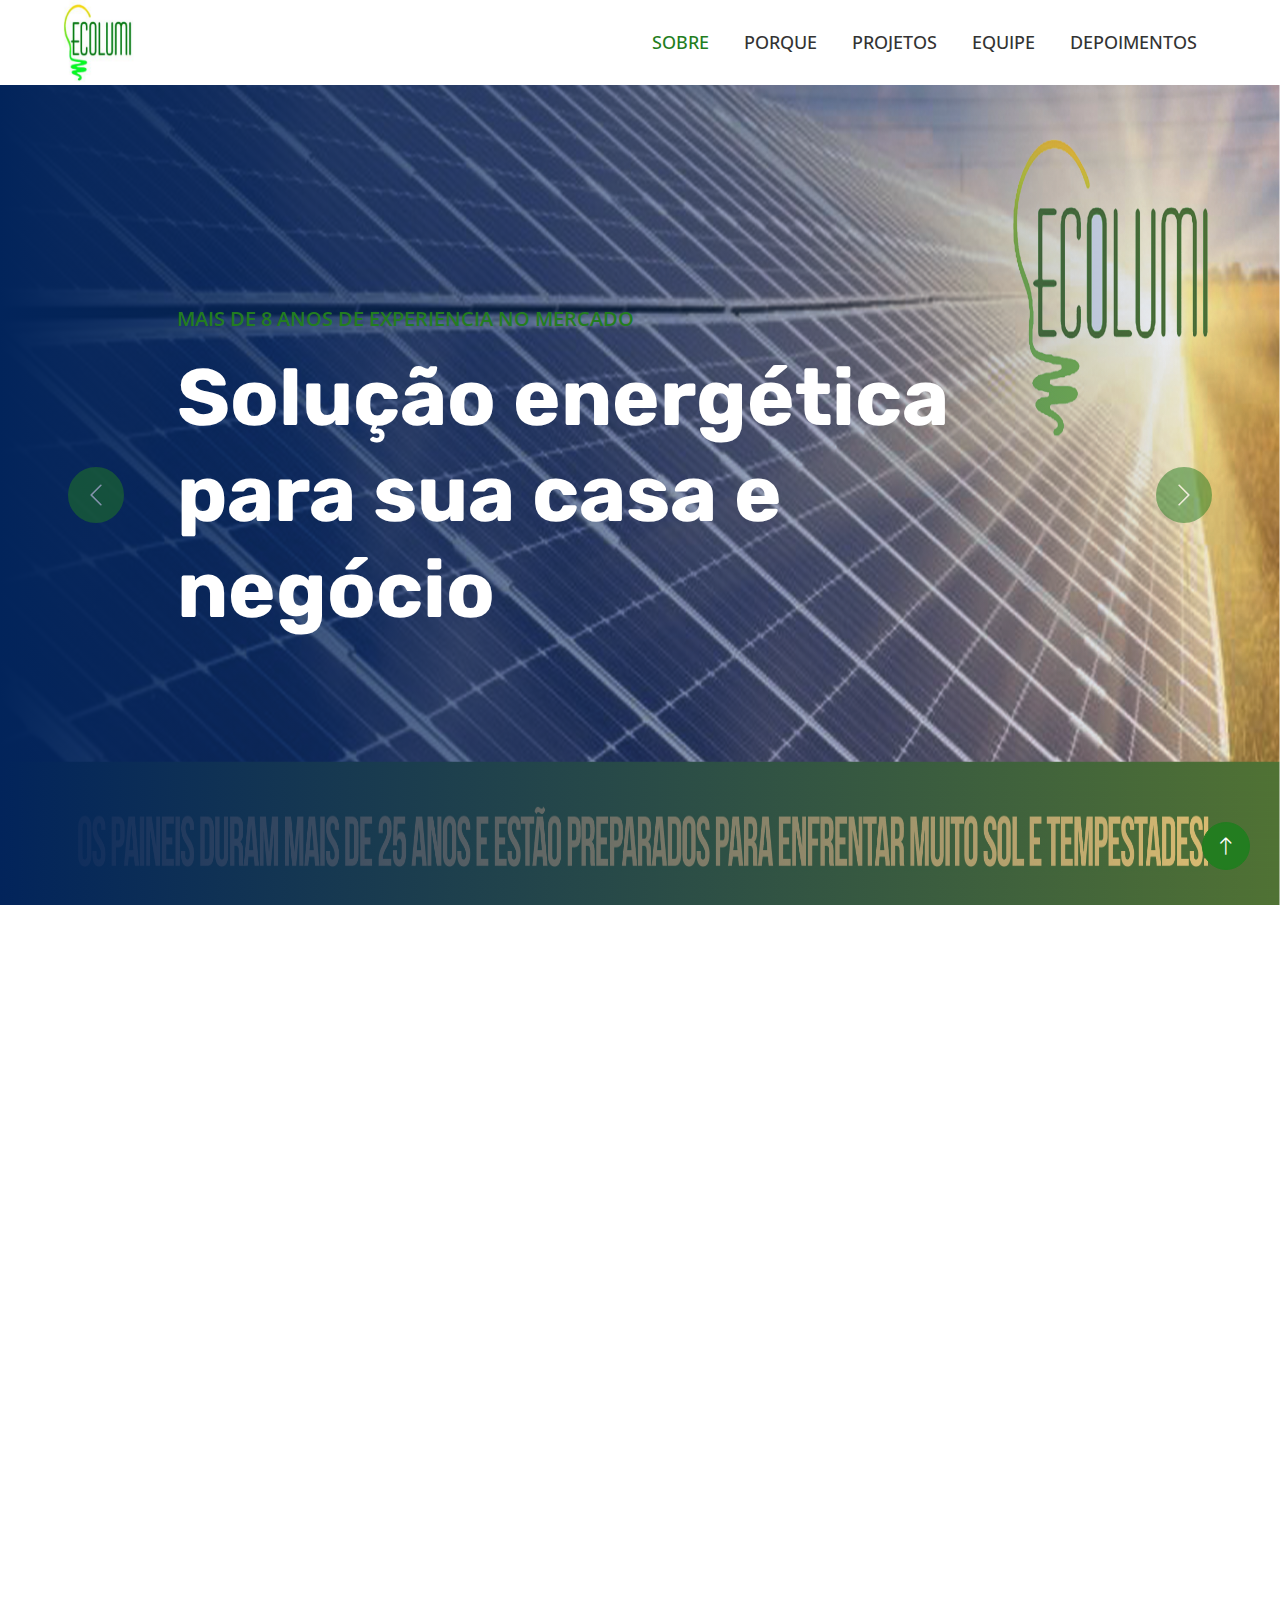
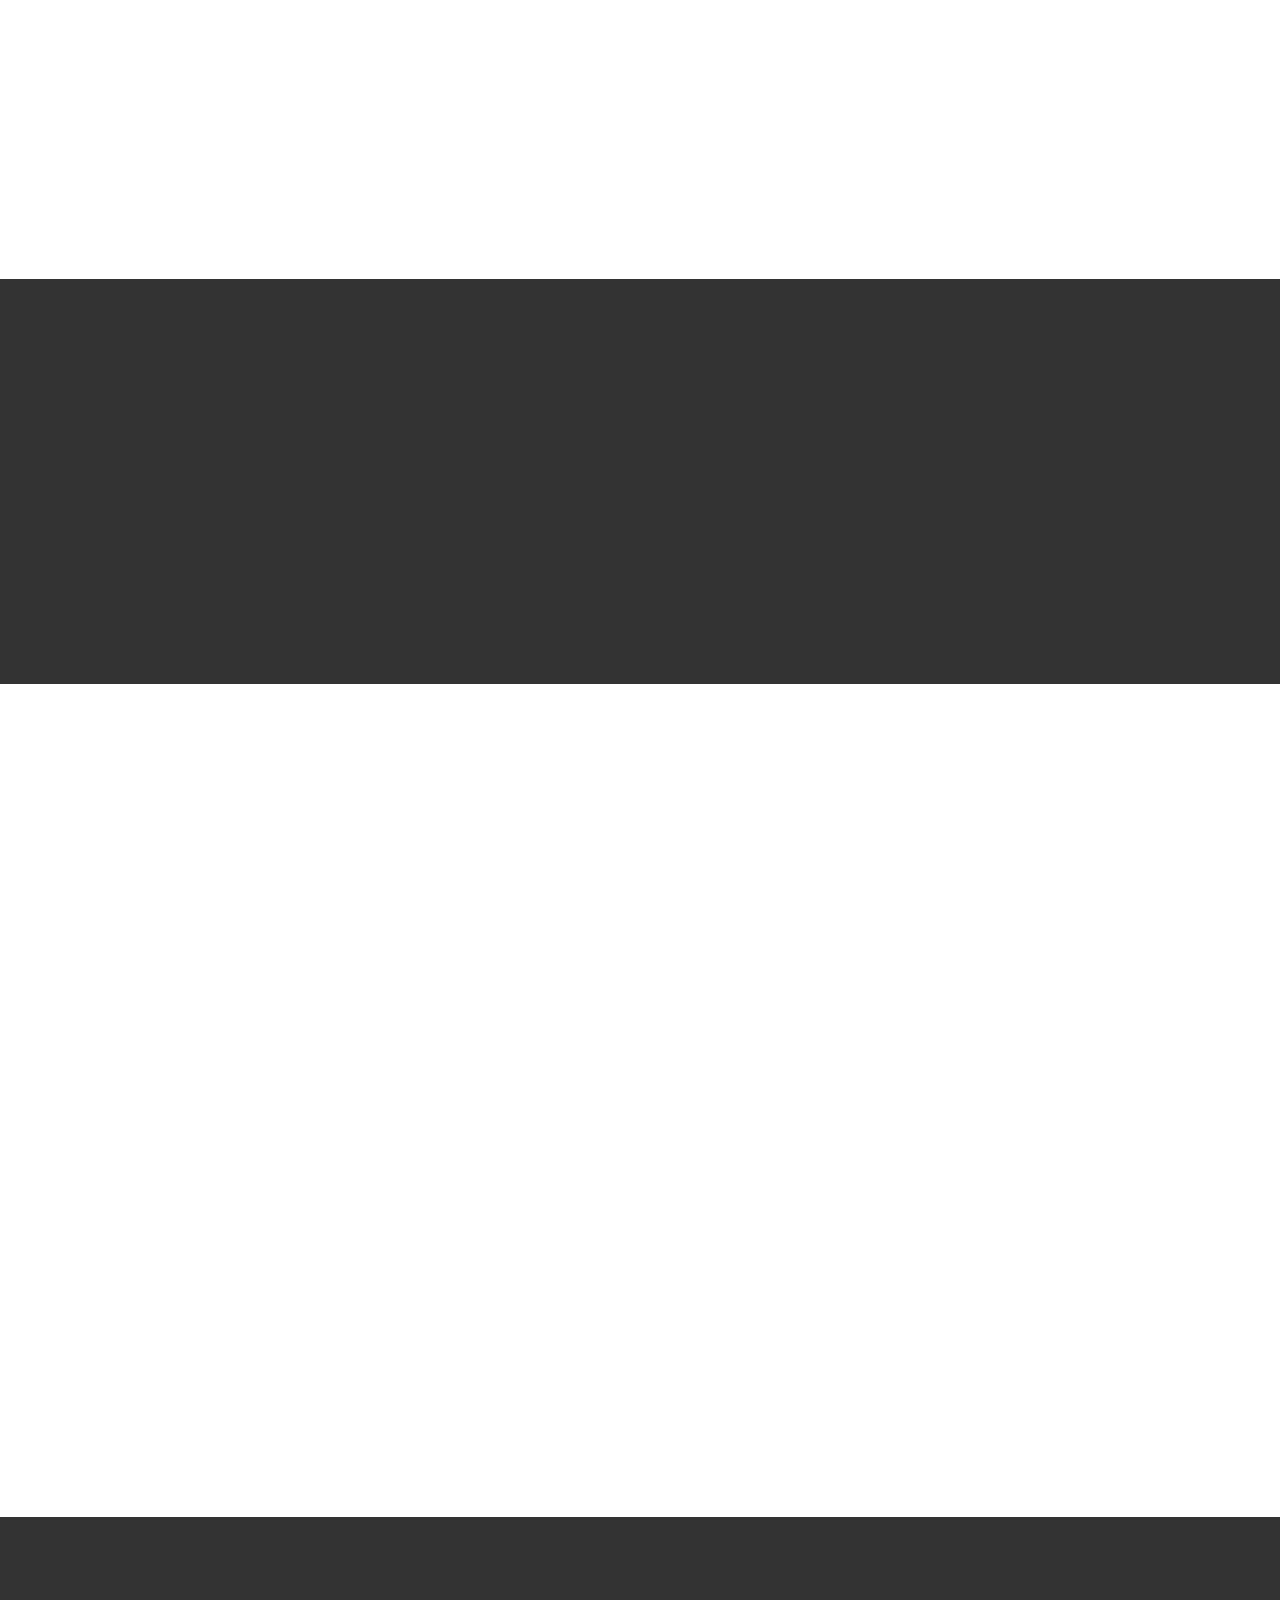
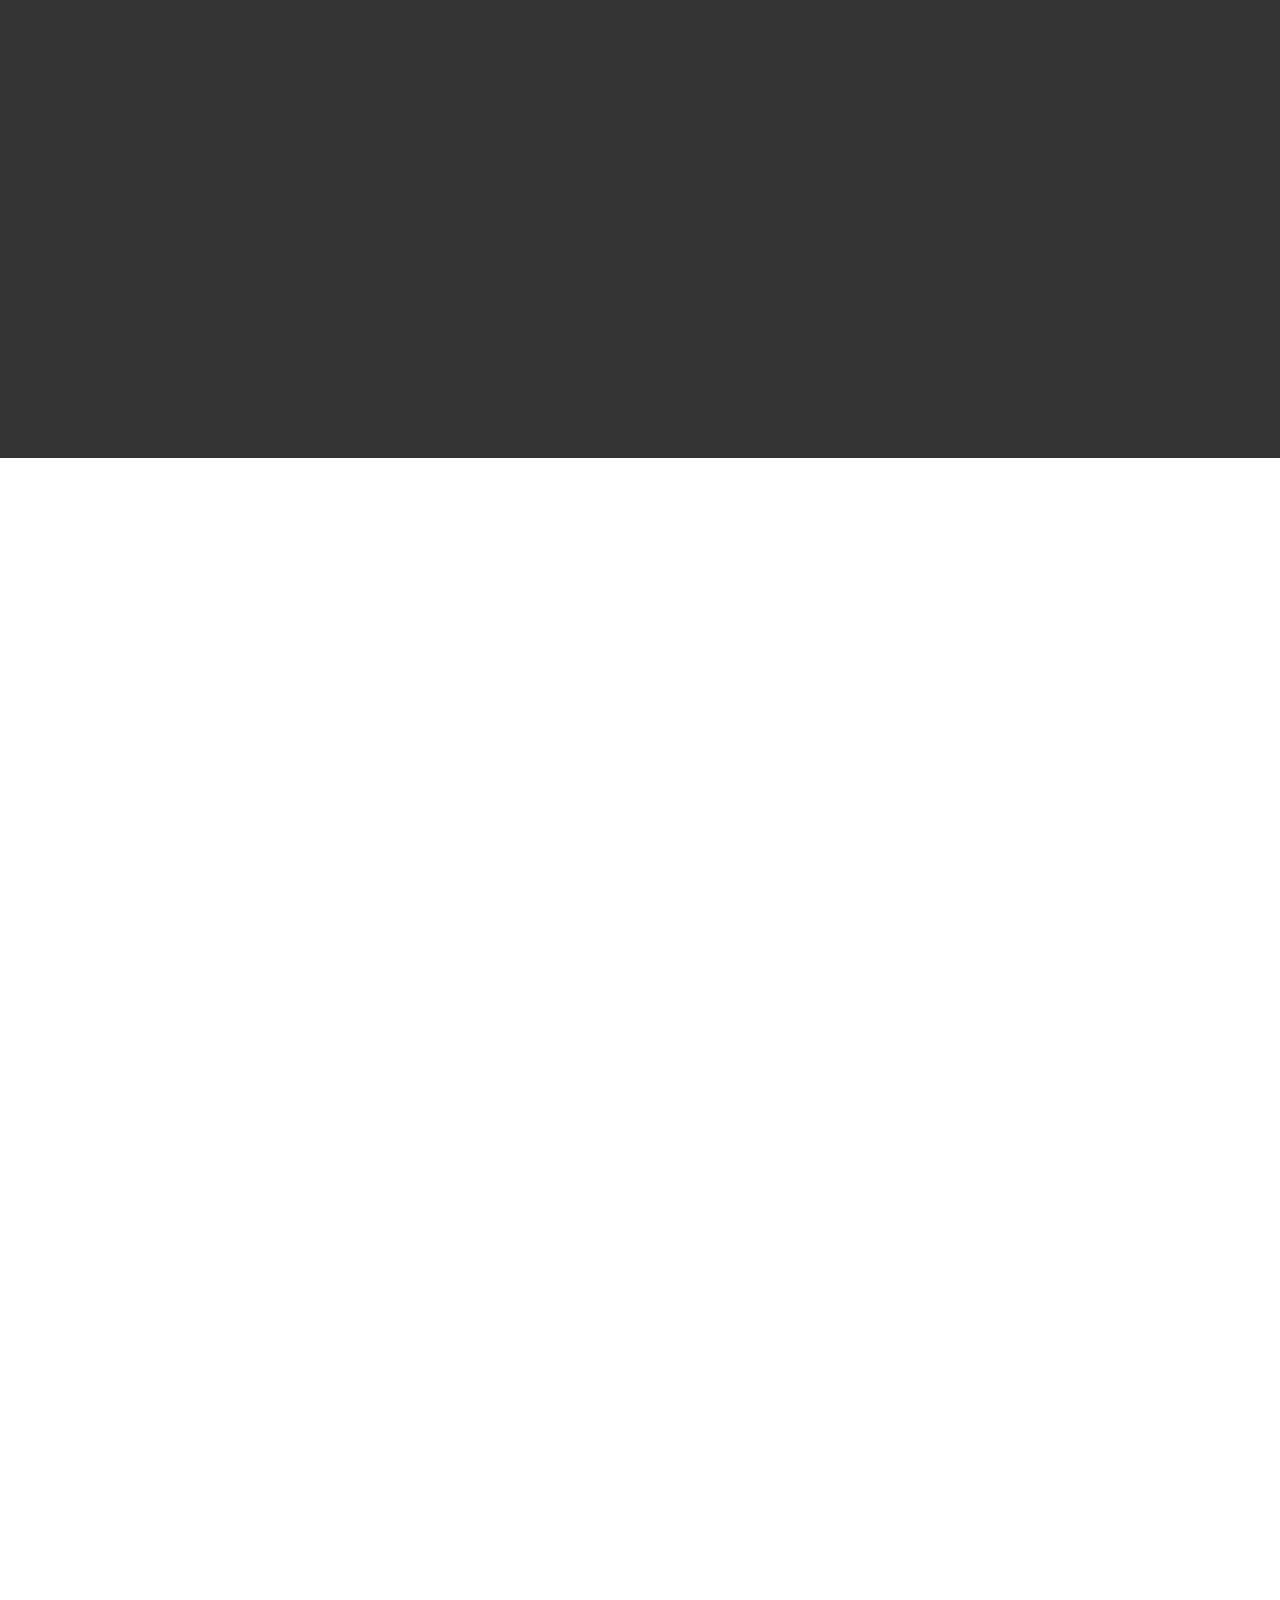
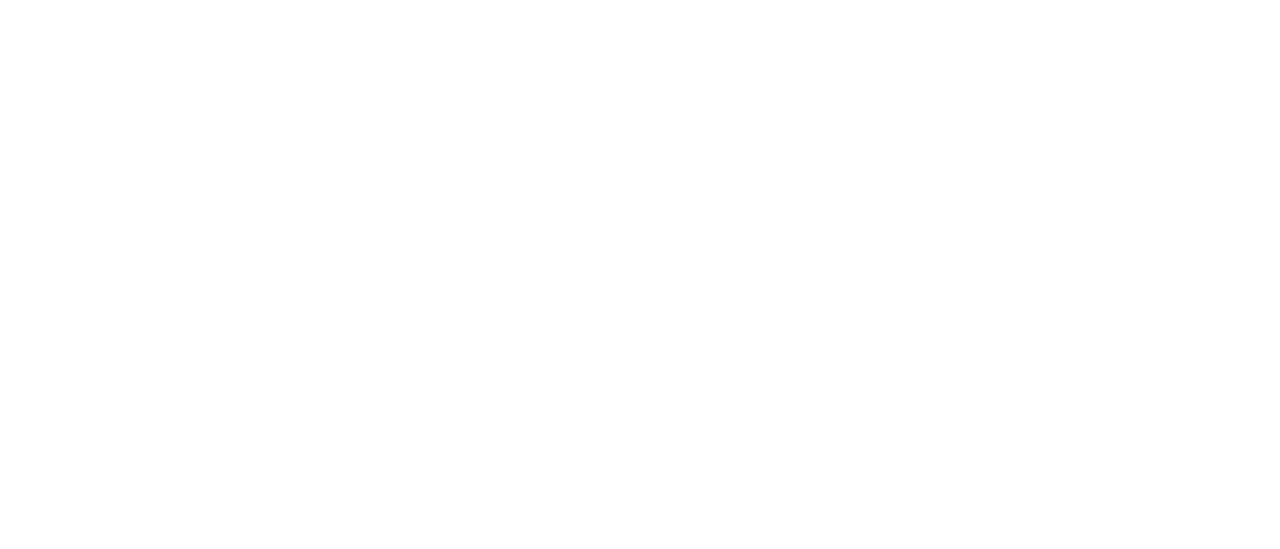
==== index.html @ 00bff901 "Add files via upload" ====
<!DOCTYPE html>
<html lang="en">

<head>
    <meta charset="utf-8">
    <title>Ecolumi</title>
    <meta content="width=device-width, initial-scale=1.0" name="viewport">
    <meta content="" name="keywords">
    <meta content="" name="description">


    <!-- Google Web Fonts -->
    <link rel="preconnect" href="https://fonts.googleapis.com">
    <link rel="preconnect" href="https://fonts.gstatic.com" crossorigin>
    <link href="https://fonts.googleapis.com/css2?family=Open+Sans:wght@400;500;600&family=Rubik:wght@500;600;700&display=swap" rel="stylesheet">

    <!-- Icon Font Stylesheet -->
    <link href="https://cdnjs.cloudflare.com/ajax/libs/font-awesome/5.10.0/css/all.min.css" rel="stylesheet">
    <link href="https://cdn.jsdelivr.net/npm/bootstrap-icons@1.4.1/font/bootstrap-icons.css" rel="stylesheet">

    <!-- Libraries Stylesheet -->
    <link href="lib/animate/animate.min.css" rel="stylesheet">
    <link href="lib/owlcarousel/assets/owl.carousel.min.css" rel="stylesheet">

    <!-- Customized Bootstrap Stylesheet -->
    <link href="css/bootstrap.min.css" rel="stylesheet">
    

    <!-- Template Stylesheet -->
    <link href="css/style.css" rel="stylesheet">
</head>

<body>
    <!-- Inicio spinner -->
    <div id="spinner" class="show bg-white position-fixed translate-middle w-100 vh-100 top-50 start-50 d-flex align-items-center justify-content-center">
        <div class="spinner-border text-primary" role="status" style="width: 3rem; height: 3rem;"></div>
    </div>
    <!-- Fim Spinner -->

    <!-- Inicio Navbar -->
    <nav class="navbar navbar-expand-lg bg-white navbar-light sticky-top py-0 pe-5">
        <a class="ps-5 me-0" href="#">
            <img src="./img/índice.jpg" class="nav-logo">
          </a>
        <div class="collapse navbar-collapse" id="navbarCollapse">
            <div class="navbar-nav ms-auto p-4 p-lg-0">
                <a href="#sobre" class="nav-item nav-link active">SOBRE</a>
                <a href="#porque" class="nav-item nav-link">PORQUE</a>
                <a href="#projetos" class="nav-item nav-link">PROJETOS</a>
                <a href="#equipe" class="nav-item nav-link">EQUIPE</a>
                <a href="#depoimentos" class="nav-item nav-link">DEPOIMENTOS</a>
            </div>
        </div>
    </nav>
    <!-- Fim Navbar -->


    <!-- Inicio Carousel -->
    <div class="container-fluid px-0 mb-5">
        <div id="header-carousel" class="carousel slide" data-bs-ride="carousel">
            <div class="carousel-inner">
                <div class="carousel-item active">
                    <img class="w-100 v-carousel" src="img/carousel-1.png" alt="Image">
                    <div class="carousel-caption">
                        <div class="container">
                            <div class="row justify-content-center">
                                <div class="col-lg-10 text-start">
                                    <p class="fs-5 fw-medium text-primary text-uppercase animated slideInRight">Mais de 8 anos de experiencia no mercado</p>
                                    <h1 class="display-1 text-white mb-5 animated slideInRight">Solução energética para sua casa e negócio</h1>
                                </div>
                            </div>
                        </div>
                    </div>
                </div>
                <div class="carousel-item">
                    <img class="w-100 v-carousel" src="img/carousel-2.jpg" alt="Image">
                    <div class="carousel-caption">
                        <div class="container">
                            <div class="row justify-content-center">
                                <div class="col-lg-10 text-start">
                                    <p class="fs-5 fw-medium text-primary text-uppercase animated slideInRight">Mais de 8 anos de experiencia no mercado</p>
                                    <h1 class="display-1 text-white mb-5 animated slideInRight">Recomendado por 9 a cada 10 dentistas</h1>
                                </div>
                            </div>
                        </div>
                    </div>
                </div>
            </div>
            <button class="carousel-control-prev" type="button" data-bs-target="#header-carousel"
                data-bs-slide="prev">
                <span class="carousel-control-prev-icon" aria-hidden="true"></span>
                <span class="visually-hidden">Anterior</span>
            </button>
            <button class="carousel-control-next" type="button" data-bs-target="#header-carousel"
                data-bs-slide="next">
                <span class="carousel-control-next-icon" aria-hidden="true"></span>
                <span class="visually-hidden">Próximo</span>
            </button>
        </div>
    </div>
    <!-- Fim Carousel -->


    <!-- Inicio Sobre -->
    <div class="container-xxl py-5" id="sobre">
        <div class="container">
            <div class="row g-5">
                <div class="col-lg-6">
                    <div class="row gx-3 h-100">
                        <div class="col-6 align-self-start wow fadeInUp" data-wow-delay="0.1s">
                            <img class="img-fluid" src="img/about-1.jpg">
                        </div>
                        <div class="col-6 align-self-end wow fadeInDown" data-wow-delay="0.1s">
                            <img class="img-fluid" src="img/about-2.jpg">
                        </div>
                    </div>
                </div>
                <div class="col-lg-6 wow fadeIn" data-wow-delay="0.5s">
                    <p class="fw-medium text-uppercase text-primary mb-2">Sobre Nós</p>
                    <h1 class="display-5 mb-4">Temos a Solução para Economizar Energia e Proteger Equipamentos.</h1>
                    <p class="mb-4">A Ecolumi é uma empresa especializada em Melhoria da Qualidade Energética, atuando no estado de São Paulo, com sede em São José do Rio Preto.</p>
                    <div class="d-flex align-items-center mb-4">
                        <div class="flex-shrink-0 bg-primary p-4">
                            <h1 class="display-2 text-center">8+</h1>
                            <h5 class="text-white">Anos de</h5>
                            <h5 class="text-white">Experiência</h5>
                        </div>
                        <div class="ms-4">
                            <p><i class="fa fa-check text-primary me-2"></i>Somos distribuidores do Filtro Capacitivo Lumilight (proporcionando ganhos diretos de 5% a 20% no Consumo de Energia Elétrica).</p>
                            <p><i class="fa fa-check text-primary me-2"></i>Realizamos análise de Qualidade da Energia Elétrica.</p>
                            <p><i class="fa fa-check text-primary me-2"></i>Mensuramos e instalamos Bancos Capacitores.</p>
                            <p><i class="fa fa-check text-primary me-2"></i>Energia Fotovoltaica (Energia renovável e sustentável para a sua família, comércio, empresa ou rural).</p>
                            
                        </div>
                    </div>
                    <div class="row pt-3">
                        <div class="col-sm-7">
                            <div class="d-flex align-items-center">
                                <div class="flex-shrink-0 btn-lg-square rounded-circle bg-primary">
                                    <i class="fa fa-envelope-open text-white"></i>
                                </div>
                                <div class="ms-3">
                                    <p class="mb-2">E-mail</p>
                                    <h5 class="mb-0">contato@ecolumisp.com.br</h5>
                                </div>
                            </div>
                        </div>
                        <div class="col-sm-5">
                            <div class="d-flex align-items-center">
                                <div class="flex-shrink-0 btn-lg-square rounded-circle bg-primary">
                                    <i class="fa fa-phone-alt text-white"></i>
                                </div>
                                <div class="ms-3">
                                    <p class="mb-2">Telefone</p>
                                    <h5 class="mb-0">17 99672-7644</h5>
                                </div>
                            </div>
                        </div>
                    </div>
                </div>
            </div>
        </div>
    </div>
    <!-- Fim Sobre -->


    <!-- Inicio Contador -->
    <div class="container-fluid facts my-5 p-5">
        <div class="row g-5">
            <div class="col-md-6 col-xl-3 wow fadeIn" data-wow-delay="0.1s">
                <div class="text-center border p-5">
                    <i class="fa fa-certificate fa-3x text-white mb-3"></i>
                    <h1 class="display-2 text-primary mb-0" data-toggle="counter-up">8</h1>
                    <span class="fs-5 fw-semi-bold text-white">Anos de experiência</span>
                </div>
            </div>
            <div class="col-md-6 col-xl-3 wow fadeIn" data-wow-delay="0.3s">
                <div class="text-center border p-5">
                    <i class="fa fa-users-cog fa-3x text-white mb-3"></i>
                    <h1 class="display-2 text-primary mb-0" data-toggle="counter-up">30</h1>
                    <span class="fs-5 fw-semi-bold text-white">Membros da equipe</span>
                </div>
            </div>
            <div class="col-md-6 col-xl-3 wow fadeIn" data-wow-delay="0.5s">
                <div class="text-center border p-5">
                    <i class="fa fa-users fa-3x text-white mb-3"></i>
                    <h1 class="display-2 text-primary mb-0" data-toggle="counter-up">458</h1>
                    <span class="fs-5 fw-semi-bold text-white">Clientes Satisfeitos</span>
                </div>
            </div>
            <div class="col-md-6 col-xl-3 wow fadeIn" data-wow-delay="0.7s">
                <div class="text-center border p-5">
                    <i class="fa fa-check-double fa-3x text-white mb-3"></i>
                    <h1 class="display-2 text-primary mb-0" data-toggle="counter-up">674</h1>
                    <span class="fs-5 fw-semi-bold text-white">Projetos Realizados</span>
                </div>
            </div>
        </div>
    </div>
    <!-- Fim contador -->


    <!-- Inicio porque -->
    <div class="container-xxl py-5"  id="porque">
        <div class="container">
            <div class="row g-5 align-items-center">
                <div class="col-lg-6 wow fadeInUp" data-wow-delay="0.1s">
                    <div class="position-relative me-lg-4">
                        <img class="img-fluid w-100" src="img/feature.jpg" alt="">
                        <span class="position-absolute top-50 start-100 translate-middle bg-white rounded-circle d-none d-lg-block" style="width: 120px; height: 120px;"></span>
                        <button type="button" class="btn-play" data-bs-toggle="modal"
                            data-src="" data-bs-target="#videoModal">
                            <span></span>
                        </button>
                    </div>
                </div>
                <div class="col-lg-6 wow fadeInUp" data-wow-delay="0.5s">
                    <p class="fw-medium text-uppercase text-primary mb-2">Porque escolher ECOLUMI!</p>
                    <h1 class="display-5 mb-4">Benefícios da energia fotovoltaica</h1>
                    <p class="mb-4">A energia solar é uma fonte de energia limpa, renovável e inesgotável. Faz bem para você, para a rede elétrica e para o planeta.</p>
                    <div class="row gy-4">
                        <div class="col-12">
                            <div class="d-flex">
                                <div class="flex-shrink-0 btn-lg-square">
                                    <i class="bi bi-lightbulb"></i>
                                </div>
                                <div class="ms-4">
                                    <h4>Energia renovável e sustentável</h4>
                                    <span>A radiação solar é um fenômeno natural, não poluente, e inesgotável. A fabricação dos equipamentos e materiais necessários para a montagem do sistema fotovoltaico, incluindo os painéis solares, é feita por processos industriais controlados, que não poluem o meio ambiente</span>
                                </div>
                            </div>
                        </div>
                        <div class="col-12">
                            <div class="d-flex">
                                <div class="flex-shrink-0 btn-lg-square ">
                                    <i class="bi bi-cloud-moon"></i>
                                </div>
                                <div class="ms-4">
                                    <h4>Energia renovável e sustentável</h4>
                                    <span>Clita erat ipsum et lorem et sit, sed stet lorem sit clita duo justo magna dolore erat amet</span>
                                </div>
                            </div>
                        </div>
                        <div class="col-12">
                            <div class="d-flex">
                                <div class="flex-shrink-0 btn-lg-square">
                                    <i class="bi bi-tools"></i>
                                </div>
                                <div class="ms-4">
                                    <h4>Baixa manutenção</h4>
                                    <span>O sistema fotovoltaico exige uma manutenção simples, sendo recomendando apenas uma econômica manutenção semestral. </span>
                                </div>
                            </div>
                        </div>
                    </div>
                </div>
            </div>
        </div>
    </div>
    <!-- Fim porque -->


    <!-- Inicio Video Modal -->
    <div class="modal modal-video fade" id="videoModal" tabindex="-1" aria-labelledby="exampleModalLabel" aria-hidden="true">
        <div class="modal-dialog">
            <div class="modal-content rounded-0">
                <div class="modal-header">
                    <h3 class="modal-title" id="exampleModalLabel">Youtube Video</h3>
                    <button type="button" class="btn-close" data-bs-dismiss="modal" aria-label="Close"></button>
                </div>
                <div class="modal-body">
                    <!-- 16:9 aspect ratio -->
                    <div class="ratio ratio-16x9">
                        <iframe class="embed-responsive-item" src="" id="video" allowfullscreen allowscriptaccess="always"
                            allow="autoplay"></iframe>
                    </div>
                </div>
            </div>
        </div>
    </div>
    <!-- Fim Video Modal -->

    <!-- Inicio Projetos -->
    <div class="container-fluid bg-dark pt-5 my-5 px-0" id="projetos">
        <div class="text-center mx-auto mt-5 wow fadeIn" data-wow-delay="0.1s" style="max-width: 600px;">
            <p class="fw-medium text-uppercase text-primary mb-2">Nossos projetos</p>
            <h1 class="display-5 text-white mb-5">Projetos recentes</h1>
        </div>
        <div class="owl-carousel project-carousel wow fadeIn" data-wow-delay="0.1s">
            <a class="project-item" href="">
                <img class="img-fluid" src="img/project-1.jpg" alt="">
                <div class="project-title">
                    <h5 class="text-primary mb-0">Instalação 1</h5>
                </div>
            </a>
            <a class="project-item" href="">
                <img class="img-fluid" src="img/project-1.jpg" alt="">
                <div class="project-title">
                    <h5 class="text-primary mb-0">Instalação 2</h5>
                </div>
            </a>
            <a class="project-item" href="">
                <img class="img-fluid" src="img/project-1.jpg" alt="">
                <div class="project-title">
                    <h5 class="text-primary mb-0">Instalação 3</h5>
                </div>
            </a>
            <a class="project-item" href="">
                <img class="img-fluid" src="img/project-1.jpg" alt="">
                <div class="project-title">
                    <h5 class="text-primary mb-0">Instalação 4</h5>
                </div>
            </a>
            <a class="project-item" href="">
                <img class="img-fluid" src="img/project-1.jpg" alt="">
                <div class="project-title">
                    <h5 class="text-primary mb-0">Instalação 5</h5>
                </div>
            </a>
            <a class="project-item" href="">
                <img class="img-fluid" src="img/project-1.jpg" alt="">
                <div class="project-title">
                    <h5 class="text-primary mb-0">Instalação 6</h5>
                </div>
            </a>
        </div>
    </div>
    <!-- Fim Projetos -->


    <!-- Inicio Equipe -->
    <div class="container-xxl py-5" id="equipe">
        <div class="container">
            <div class="text-center mx-auto wow fadeInUp" data-wow-delay="0.1s" style="max-width: 600px;">
                <p class="fw-medium text-uppercase text-primary mb-2">Nossa Equipe</p>
                <h1 class="display-5 mb-5">Membros fundadores</h1>
            </div>
            <div class="row g-4">
                <div class="col-lg-4 col-md-6 wow fadeInUp" data-wow-delay="0.1s">
                    <div class="team-item">
                        <img class="img-fluid" src="img/team-1.jpg" alt="">
                        <div class="d-flex">
                            <div class="flex-shrink-0 btn-square bg-primary" style="width: 90px; height: 90px;">
                                <i class="fa fa-2x fa-share text-white"></i>
                            </div>
                            <div class="position-relative overflow-hidden bg-light d-flex flex-column justify-content-center w-100 ps-4" style="height: 90px;">
                                <h5>Pessoa 1</h5>
                                <span class="text-primary">CEO</span>
                                <div class="team-social">
                                    <a class="btn btn-square btn-dark rounded-circle mx-1" href=""><i class="fab fa-facebook-f"></i></a>
                                    <a class="btn btn-square btn-dark rounded-circle mx-1" href=""><i class="fab fa-twitter"></i></a>
                                    <a class="btn btn-square btn-dark rounded-circle mx-1" href=""><i class="fab fa-instagram"></i></a>
                                </div>                                                              
                            </div>
                        </div>
                    </div>
                </div>
                <div class="col-lg-4 col-md-6 wow fadeInUp" data-wow-delay="0.3s">
                    <div class="team-item">
                        <img class="img-fluid" src="img/team-2.jpg" alt="">
                        <div class="d-flex">
                            <div class="flex-shrink-0 btn-square bg-primary" style="width: 90px; height: 90px;">
                                <i class="fa fa-2x fa-share text-white"></i>
                            </div>
                            <div class="position-relative overflow-hidden bg-light d-flex flex-column justify-content-center w-100 ps-4" style="height: 90px;">
                                <h5>Pessoa 2</h5>
                                <span class="text-primary">Gerente de projetos</span>
                                <div class="team-social">
                                    <a class="btn btn-square btn-dark rounded-circle mx-1" href=""><i class="fab fa-facebook-f"></i></a>
                                    <a class="btn btn-square btn-dark rounded-circle mx-1" href=""><i class="fab fa-twitter"></i></a>
                                    <a class="btn btn-square btn-dark rounded-circle mx-1" href=""><i class="fab fa-instagram"></i></a>
                                </div>
                            </div>
                        </div>
                    </div>
                </div>
                <div class="col-lg-4 col-md-6 wow fadeInUp" data-wow-delay="0.5s">
                    <div class="team-item">
                        <img class="img-fluid" src="img/team-3.jpg" alt="">
                        <div class="d-flex">
                            <div class="flex-shrink-0 btn-square bg-primary" style="width: 90px; height: 90px;">
                                <i class="fa fa-2x fa-share text-white"></i>
                            </div>
                            <div class="position-relative overflow-hidden bg-light d-flex flex-column justify-content-center w-100 ps-4" style="height: 90px;">
                                <h5>Pessoa 3</h5>
                                <span class="text-primary">Um cara ai</span>
                                <div class="team-social">
                                    <a class="btn btn-square btn-dark rounded-circle mx-1" href=""><i class="fab fa-facebook-f"></i></a>
                                    <a class="btn btn-square btn-dark rounded-circle mx-1" href=""><i class="fab fa-twitter"></i></a>
                                    <a class="btn btn-square btn-dark rounded-circle mx-1" href=""><i class="fab fa-instagram"></i></a>
                                </div>
                            </div>
                        </div>
                    </div>
                </div>
            </div>
        </div>
    </div>
    <!-- Fim Equipe -->

    <!-- Inicio Depoimentos -->
    <div class="container-xxl py-5" id="depoimentos">
        <div class="container">
            <div class="text-center mx-auto wow fadeInUp" data-wow-delay="0.1s" style="max-width: 600px;">
                <p class="fw-medium text-uppercase text-primary mb-2">Depoimentos</p>
                <h1 class="display-5 mb-5">O que nossos clientes dizem!</h1>
            </div>
            <div class="owl-carousel testimonial-carousel wow fadeInUp" data-wow-delay="0.1s">
                <div class="testimonial-item text-center">
                    <div class="testimonial-img position-relative">
                        <img class="img-fluid rounded-circle mx-auto mb-5" src="img/testimonial-1.jpg">
                        <div class="btn-square bg-primary rounded-circle">
                            <i class="fa fa-quote-left text-white"></i>
                        </div>
                    </div>
                    <div class="testimonial-text text-center rounded p-4">
                        <p>Muito top véi</p>
                        <h5 class="mb-1">Cliente 1</h5>
                        <span class="fst-italic">Dentista</span>
                    </div>
                </div>
                <div class="testimonial-item text-center">
                    <div class="testimonial-img position-relative">
                        <img class="img-fluid rounded-circle mx-auto mb-5" src="img/testimonial-2.jpg">
                        <div class="btn-square bg-primary rounded-circle">
                            <i class="fa fa-quote-left text-white"></i>
                        </div>
                    </div>
                    <div class="testimonial-text text-center rounded p-4">
                        <p>Energia mesmo em.</p>
                        <h5 class="mb-1">Cliente 2</h5>
                        <span class="fst-italic">Pedreiro</span>
                    </div>
                </div>
                <div class="testimonial-item text-center">
                    <div class="testimonial-img position-relative">
                        <img class="img-fluid rounded-circle mx-auto mb-5" src="img/testimonial-3.jpg">
                        <div class="btn-square bg-primary rounded-circle">
                            <i class="fa fa-quote-left text-white"></i>
                        </div>
                    </div>
                    <div class="testimonial-text text-center rounded p-4">
                        <p>Energizante!.</p>
                        <h5 class="mb-1">Cliente 3</h5>
                        <span class="fst-italic">Médico</span>
                    </div>
                </div>
            </div>
        </div>
    </div>
    <!-- Fim depoimentos -->


    <!-- Inicio Rodape -->
    <div class="container-fluid bg-dark footer mt-1 py-1 wow fadeIn" data-wow-delay="0.1s">
        <div class="container py-5">
            <div class="row g-5">
                <div class=" col-md-8">
                    <h5 class="text-white mb-4">Nossa sede</h5>
                    <p class="mb-2"><i class="fa fa-map-marker-alt me-3"></i>R. Independência, 3497, SJRP</p>
                    <p class="mb-2"><i class="fa fa-phone-alt me-3"></i>17 99672-7644</p>
                    <p class="mb-2"><i class="fa fa-envelope me-3"></i>contato@ecolumisp.com.br</p>
                    <div class="d-flex pt-3">
                        <a class="btn btn-square btn-primary rounded-circle me-2" href=""><i class="fab fa-twitter"></i></a>
                        <a class="btn btn-square btn-primary rounded-circle me-2" href=""><i class="fab fa-facebook-f"></i></a>
                        <a class="btn btn-square btn-primary rounded-circle me-2" href=""><i class="fab fa-youtube"></i></a>
                        <a class="btn btn-square btn-primary rounded-circle me-2" href=""><i class="fab fa-linkedin-in"></i></a>
                    </div>
                </div>
                <div class=" col-md-4">
                    <h5 class="text-white mb-4">Horário de Funcionamento</h5>
                    <p class="mb-1">Segunda - Sexta</p>
                    <h6 class="text-light">08:00 - 18:00</h6>
                    <p class="mb-1">Sábado</p>
                    <h6 class="text-light">Fechado</h6>
                    <p class="mb-1">Domingo</p>
                    <h6 class="text-light">Fechado</h6>
                </div>
            </div>
        </div>
    </div>
    <!-- Fim Rodape -->


    <!-- Back to Top -->
    <a href="#" class="btn btn-lg btn-primary btn-lg-square rounded-circle back-to-top"><i class="bi bi-arrow-up"></i></a>


    <!-- JavaScript Libraries -->
    <script src="https://code.jquery.com/jquery-3.4.1.min.js"></script>
    <script src="https://cdn.jsdelivr.net/npm/bootstrap@5.0.0/dist/js/bootstrap.bundle.min.js"></script>
    <script src="lib/wow/wow.min.js"></script>
    <script src="lib/easing/easing.min.js"></script>
    <script src="lib/waypoints/waypoints.min.js"></script>
    <script src="lib/owlcarousel/owl.carousel.min.js"></script>
    <script src="lib/counterup/counterup.min.js"></script>

    <!-- Template Javascript -->
    <script src="js/main.js"></script>
</body>
</html>
---- css/style.css ----
:root {
    --primary: #237d20;
    --secondary: #5F656F;
    --light: #F5F5F5;
    --dark: #333333;
}

.back-to-top {
    position: fixed;
    display: none;
    right: 30px;
    bottom: 30px;
    z-index: 99;
}

.bi-lightbulb,
.bi-cloud-moon{
    font-size:50px
}
.bi-tools{
    font-size:45px
}

h1,
h2,
.h1,
.h2,
.fw-bold {
    font-weight: 700 !important;
}

h3,
h4,
.h3,
.h4,
.fw-medium {
    font-weight: 600 !important;
}

h5,
h6,
.h5,
.h6,
.fw-semi-bold {
    font-weight: 500 !important;
}


#spinner {
    opacity: 0;
    visibility: hidden;
    transition: opacity .5s ease-out, visibility 0s linear .5s;
    z-index: 99999;
}

#spinner.show {
    transition: opacity .5s ease-out, visibility 0s linear 0s;
    visibility: visible;
    opacity: 1;
}


.btn {
    transition: .5s;
    font-weight: 500;
}

.btn-primary,
.btn-outline-primary:hover {
    color: #FFFFFF;
}

.btn-square {
    width: 38px;
    height: 38px;
}

.btn-sm-square {
    width: 32px;
    height: 32px;
}

.btn-lg-square {
    width: 48px;
    height: 48px;
}

.btn-square,
.btn-sm-square,
.btn-lg-square {
    padding: 0;
    display: flex;
    align-items: center;
    justify-content: center;
    font-weight: normal;
}


.topbar-right {
    position: relative;
    background: var(--primary);
}

.topbar-right::before {
    position: absolute;
    content: "";
    width: 30px;
    height: 100%;
    top: 0;
    left: -15px;
    transform: skewX(-30deg);
    background-color: var(--primary);
}


.navbar.sticky-top {
    top: -100px;
    transition: .5s;
}

.navbar .navbar-brand {
    position: relative;
    padding-right: 50px;
    height: 75px;
    display: flex;
    align-items: center;
    background: var(--primary);
}

.navbar .navbar-brand::after {
    position: absolute;
    content: "";
    width: 50px;
    height: 100%;
    top: 0;
    right: -25px;
    transform: skewX(-30deg);
    background-color: var(--primary);
}

.nav-logo{
    width: 100px;
    height: 85px;

}
.navbar .navbar-nav .nav-link {
    margin-right: 35px;
    padding: 20px 0;
    color: var(--dark);
    font-size: 18px;
    font-weight: 500;
    outline: none;
}

.navbar .navbar-nav .nav-link:hover,
.navbar .navbar-nav .nav-link.active {
    color: var(--primary);
}

.navbar .dropdown-toggle::after {
    border: none;
    content: "\f107";
    font-family: "Font Awesome 5 Free";
    font-weight: 900;
    vertical-align: middle;
    margin-left: 8px;
}

@media (max-width: 991.98px) {
    .navbar .navbar-nav .nav-link  {
        margin-right: 0;
        padding: 10px 0;
    }

    .navbar .navbar-nav {
        border-top: 1px solid #EEEEEE;
    }
}

@media (min-width: 992px) {
    .navbar .nav-item .dropdown-menu {
        display: block;
        border: none;
        margin-top: 0;
        top: 150%;
        opacity: 0;
        visibility: hidden;
        transition: .5s;
    }

    .navbar .nav-item:hover .dropdown-menu {
        top: 100%;
        visibility: visible;
        transition: .5s;
        opacity: 1;
    }
}


.carousel-caption {
    top: 0;
    left: 0;
    right: 0;
    bottom: 0;
    display: flex;
    align-items: center;
    background: linear-gradient(to right, rgba(2, 36, 91, 1) 0%, rgba(2, 36, 91, 0) 100%);
    z-index: 1;
}

.carousel-control-prev,
.carousel-control-next {
    width: 15%;
}

.carousel-control-prev-icon,
.carousel-control-next-icon {
    width: 3.5rem;
    height: 3.5rem;
    background-color: var(--primary);
    border: 15px solid var(--primary);
    border-radius: 3.5rem;
}

@media (max-width: 768px) {
    #header-carousel .carousel-item {
        position: relative;
        min-height: 450px;
    }
    
    #header-carousel .carousel-item img {
        position: absolute;
        width: 100%;
        height: 100%;
        object-fit: cover;
    }
}
.v-carousel{
    width: auto;
    height: 820px;
}
.page-header {
    background: linear-gradient(to right, rgba(2, 36, 91, 1) 0%, rgba(2, 36, 91, 0) 100%), url(../img/carousel-2.jpg) center center no-repeat;
    background-size: cover;
}

.page-header .breadcrumb-item+.breadcrumb-item::before {
    color: var(--light);
}

.page-header .breadcrumb-item,
.page-header .breadcrumb-item a {
    font-size: 18px;
    color: var(--light);
}


.facts {
    position: relative;
    margin: 6rem 0;
    background: var(--dark);
}

.facts .border {
    border-color: rgba(255, 255, 255, .1) !important;
}


.btn-play {
    position: absolute;
    top: 50%;
    right: -30px;
    transform: translateY(-50%);
    display: block;
    box-sizing: content-box;
    width: 16px;
    height: 26px;
    border-radius: 100%;
    border: none;
    outline: none !important;
    padding: 18px 20px 20px 28px;
    background: var(--primary);
}

@media (max-width: 992px) {
    .btn-play {
        left: 50%;
        right: auto;
        transform: translate(-50%, -50%);
    }
}

.btn-play:before {
    content: "";
    position: absolute;
    z-index: 0;
    left: 50%;
    top: 50%;
    transform: translateX(-50%) translateY(-50%);
    display: block;
    width: 60px;
    height: 60px;
    background: var(--primary);
    border-radius: 100%;
    animation: pulse-border 1500ms ease-out infinite;
}

.btn-play:after {
    content: "";
    position: absolute;
    z-index: 1;
    left: 50%;
    top: 50%;
    transform: translateX(-50%) translateY(-50%);
    display: block;
    width: 60px;
    height: 60px;
    background: var(--primary);
    border-radius: 100%;
    transition: all 200ms;
}

.btn-play span {
    display: block;
    position: relative;
    z-index: 3;
    width: 0;
    height: 0;
    left: -1px;
    border-left: 16px solid #FFFFFF;
    border-top: 11px solid transparent;
    border-bottom: 11px solid transparent;
}

@keyframes pulse-border {
    0% {
        transform: translateX(-50%) translateY(-50%) translateZ(0) scale(1);
        opacity: 1;
    }

    100% {
        transform: translateX(-50%) translateY(-50%) translateZ(0) scale(2);
        opacity: 0;
    }
}

.modal-video .modal-dialog {
    position: relative;
    max-width: 800px;
    margin: 60px auto 0 auto;
}

.modal-video .modal-body {
    position: relative;
    padding: 0px;
}

.modal-video .close {
    position: absolute;
    width: 30px;
    height: 30px;
    right: 0px;
    top: -30px;
    z-index: 999;
    font-size: 30px;
    font-weight: normal;
    color: #FFFFFF;
    background: #000000;
    opacity: 1;
}


.service-item {
    position: relative;
    margin: 65px 0 25px 0;
    box-shadow: 0 0 45px rgba(0, 0, 0, .07);
}

.service-item .service-img {
    position: absolute;
    padding: 12px;
    width: 130px;
    height: 130px;
    top: -65px;
    left: 50%;
    transform: translateX(-50%);
    background: #FFFFFF;
    box-shadow: 0 0 45px rgba(0, 0, 0, .09);
    z-index: 2;
}

.service-item .service-detail {
    position: absolute;
    width: 100%;
    height: 100%;
    top: 0;
    left: 0;
    overflow: hidden;
    z-index: 1;
}

.service-item .service-title {
    position: absolute;
    padding: 65px 30px 25px 30px;
    width: 100%;
    height: 100%;
    top: 0;
    left: 0;
    display: flex;
    flex-direction: column;
    align-items: center;
    justify-content: center;
    text-align: center;
    background: #FFFFFF;
    transition: .5s;
}

.service-item:hover .service-title {
    top: -100%;
}

.service-item .service-text {
    position: absolute;
    overflow: hidden;
    padding: 65px 30px 25px 30px;
    width: 100%;
    height: 100%;
    top: 100%;
    left: 0;
    display: flex;
    align-items: center;
    text-align: center;
    background: rgba(2, 36, 91, .7);
    transition: .5s;
}

.service-item:hover .service-text {
    top: 0;
}

.service-item .service-text::before {
    position: absolute;
    content: "";
    width: 100%;
    height: 100px;
    top: -100%;
    left: 0;
    transform: skewY(-12deg);
    background: #FFFFFF;
    transition: .5s;
}

.service-item:hover .service-text::before {
    top: -55px;
}

.service-item .btn {
    position: absolute;
    width: 130px;
    height: 50px;
    left: 50%;
    bottom: -25px;
    transform: translateX(-50%);
    display: flex;
    align-items: center;
    justify-content: center;
    color: var(--secondary);
    background: #FFFFFF;
    border: none;
    box-shadow: 0 0 45px rgba(0, 0, 0, .09);
    z-index: 2;
}

.service-item .btn:hover {
    color: #FFFFFF;
    background: var(--primary);
}


.project-carousel {
    position: relative;
    background: var(--dark);
}

.project-item {
    position: relative;
    display: block;
}

.project-item img {
    transition: .5s;
}

.project-item:hover img,
.project-carousel .owl-item.center img {
    margin-top: -60px;
}

.project-item .project-title {
    position: absolute;
    padding: 0 15px;
    width: 100%;
    height: 80px;
    bottom: -110px;
    left: 0;
    display: flex;
    align-items: center;
    justify-content: center;
    text-align: center;
    background: var(--dark);
    transition: .5s;
}

.project-item:hover .project-title,
.project-carousel .owl-item.center .project-title  {
    bottom: -60px;
}

.project-item .project-title::before {
    position: absolute;
    content: "";
    width: 100%;
    height: 35px;
    top: -15px;
    left: 0;
    transform: skewY(-5deg);
    background: var(--dark);
    transition: .5s;
}

.project-carousel .owl-nav {
    position: absolute;
    width: 100%;
    height: 45px;
    top: 50%;
    left: 0;
    transform: translateY(-50%);
    display: flex;
    justify-content: space-between;
    transition: .5s;
    opacity: 0;
    z-index: 1;
}

.project-carousel:hover .owl-nav {
    opacity: 1;
}

.project-carousel .owl-nav .owl-prev,
.project-carousel .owl-nav .owl-next {
    margin: 0 30px;
    width: 45px;
    height: 45px;
    display: flex;
    align-items: center;
    justify-content: center;
    color: #FFFFFF;
    background: var(--primary);
    border-radius: 45px;
    font-size: 22px;
    transition: .5s;
}


.team-item .team-social {
    position: absolute;
    width: 100%;
    height: 100%;
    top: 0;
    left: -100%;
    display: flex;
    align-items: center;
    background: var(--primary);
    transition: .5s;
}

.team-item:hover .team-social {
    left: 0;
}

.testimonial-carousel::before {
    position: absolute;
    content: "";
    top: 0;
    left: 0;
    height: 100%;
    width: 0;
    background: linear-gradient(to right, rgba(255, 255, 255, 1) 0%, rgba(255, 255, 255, 0) 100%);
    z-index: 1;
}

.testimonial-carousel::after {
    position: absolute;
    content: "";
    top: 0;
    right: 0;
    height: 100%;
    width: 0;
    background: linear-gradient(to left, rgba(255, 255, 255, 1) 0%, rgba(255, 255, 255, 0) 100%);
    z-index: 1;
}

@media (min-width: 768px) {
    .testimonial-carousel::before,
    .testimonial-carousel::after {
        width: 200px;
    }
}

@media (min-width: 992px) {
    .testimonial-carousel::before,
    .testimonial-carousel::after {
        width: 300px;
    }
}

.testimonial-carousel .owl-nav {
    position: absolute;
    width: 350px;
    top: 20px;
    left: 50%;
    transform: translateX(-50%);
    display: flex;
    justify-content: space-between;
    opacity: 0;
    transition: .5s;
    z-index: 1;
}

.testimonial-carousel:hover .owl-nav {
    width: 300px;
    opacity: 1;
}

.testimonial-carousel .owl-nav .owl-prev,
.testimonial-carousel .owl-nav .owl-next {
    position: relative;
    color: var(--primary);
    font-size: 45px;
    transition: .5s;
}

.testimonial-carousel .owl-nav .owl-prev:hover,
.testimonial-carousel .owl-nav .owl-next:hover {
    color: var(--dark);
}

.testimonial-carousel .testimonial-img img {
    width: 100px;
    height: 100px;
}

.testimonial-carousel .testimonial-img .btn-square {
    position: absolute;
    bottom: -19px;
    left: 50%;
    transform: translateX(-50%);
}

.testimonial-carousel .owl-item .testimonial-text {
    margin-bottom: 30px;
    box-shadow: 0 0 45px rgba(0, 0, 0, .08);
    transform: scale(.8);
    transition: .5s;
}

.testimonial-carousel .owl-item.center .testimonial-text {
    transform: scale(1);
}

.footer {
    color: #B0B9AE;
}

.footer .btn.btn-link {
    display: block;
    margin-bottom: 5px;
    padding: 0;
    text-align: left;
    color: #B0B9AE;
    font-weight: normal;
    text-transform: capitalize;
    transition: .3s;
}

.footer .btn.btn-link::before {
    position: relative;
    content: "\f105";
    font-family: "Font Awesome 5 Free";
    font-weight: 900;
    margin-right: 10px;
}

.footer .btn.btn-link:hover {
    color: var(--light);
    letter-spacing: 1px;
    box-shadow: none;
}
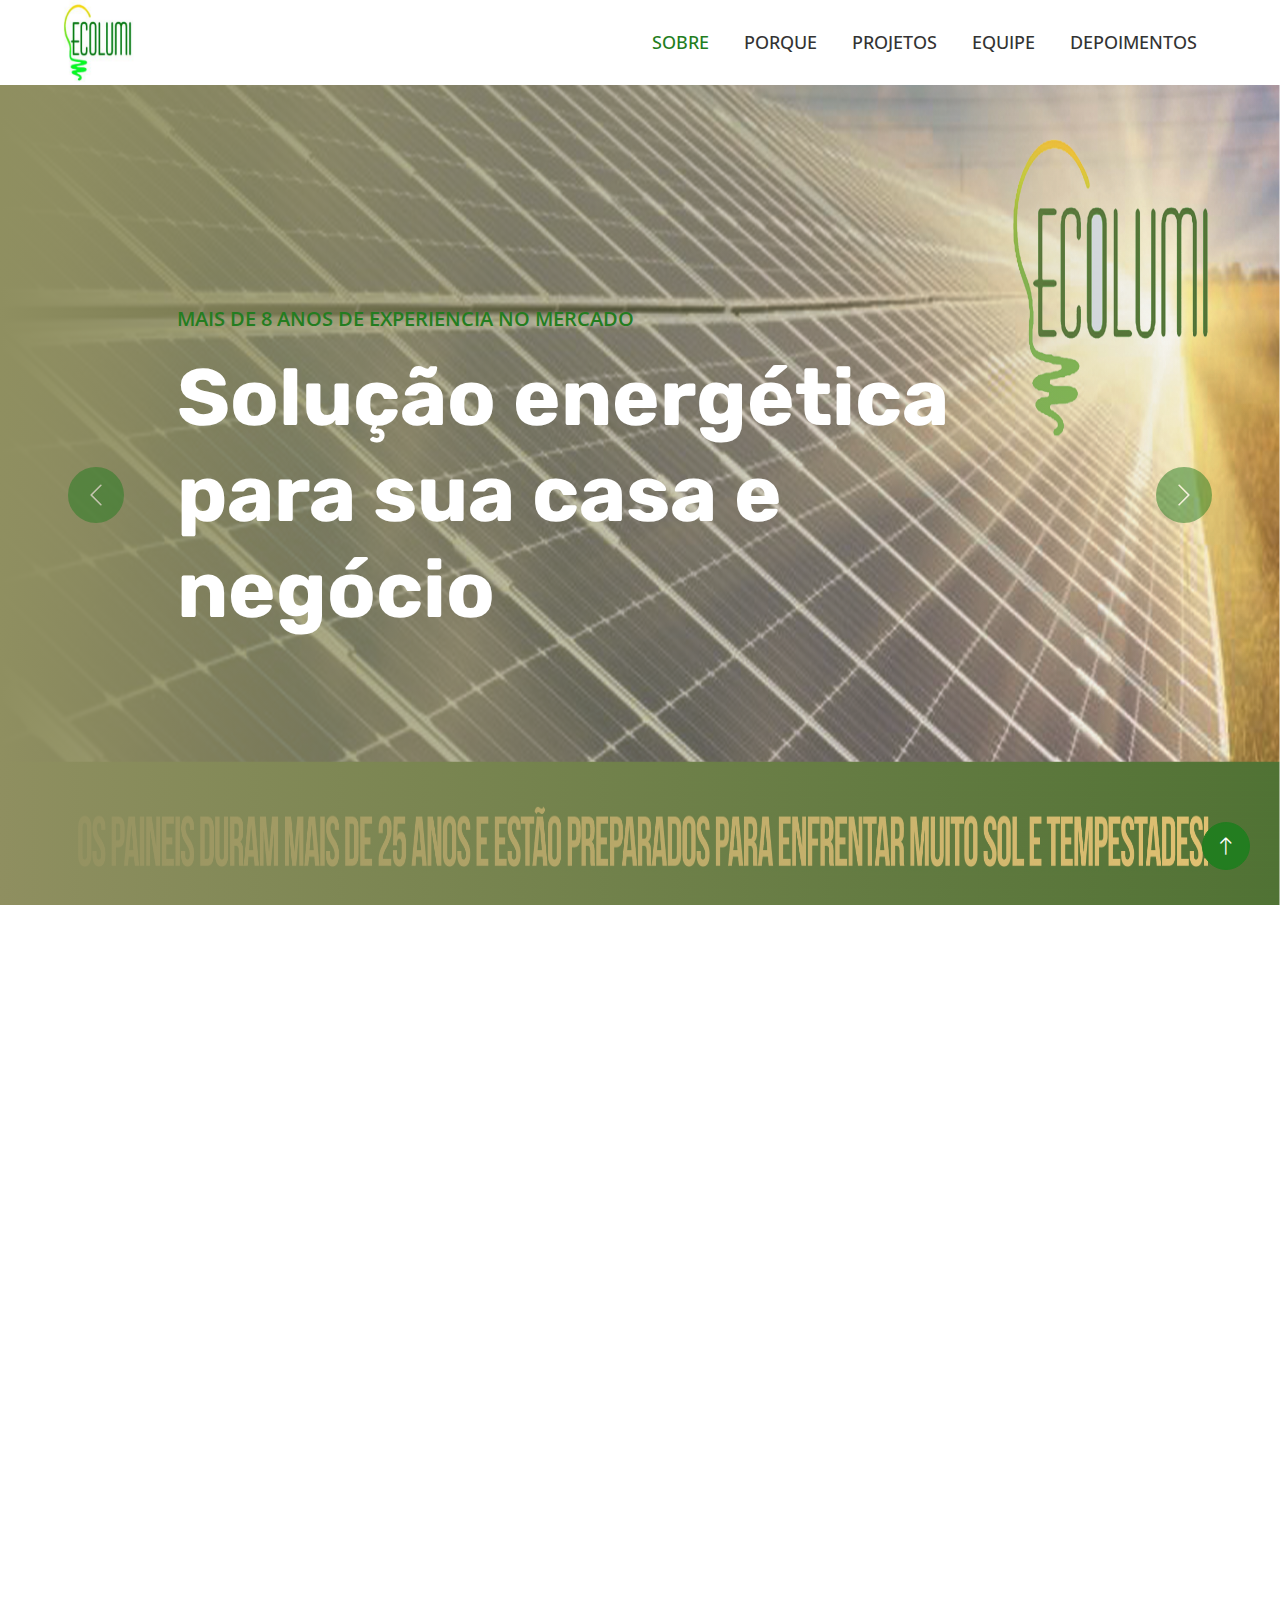
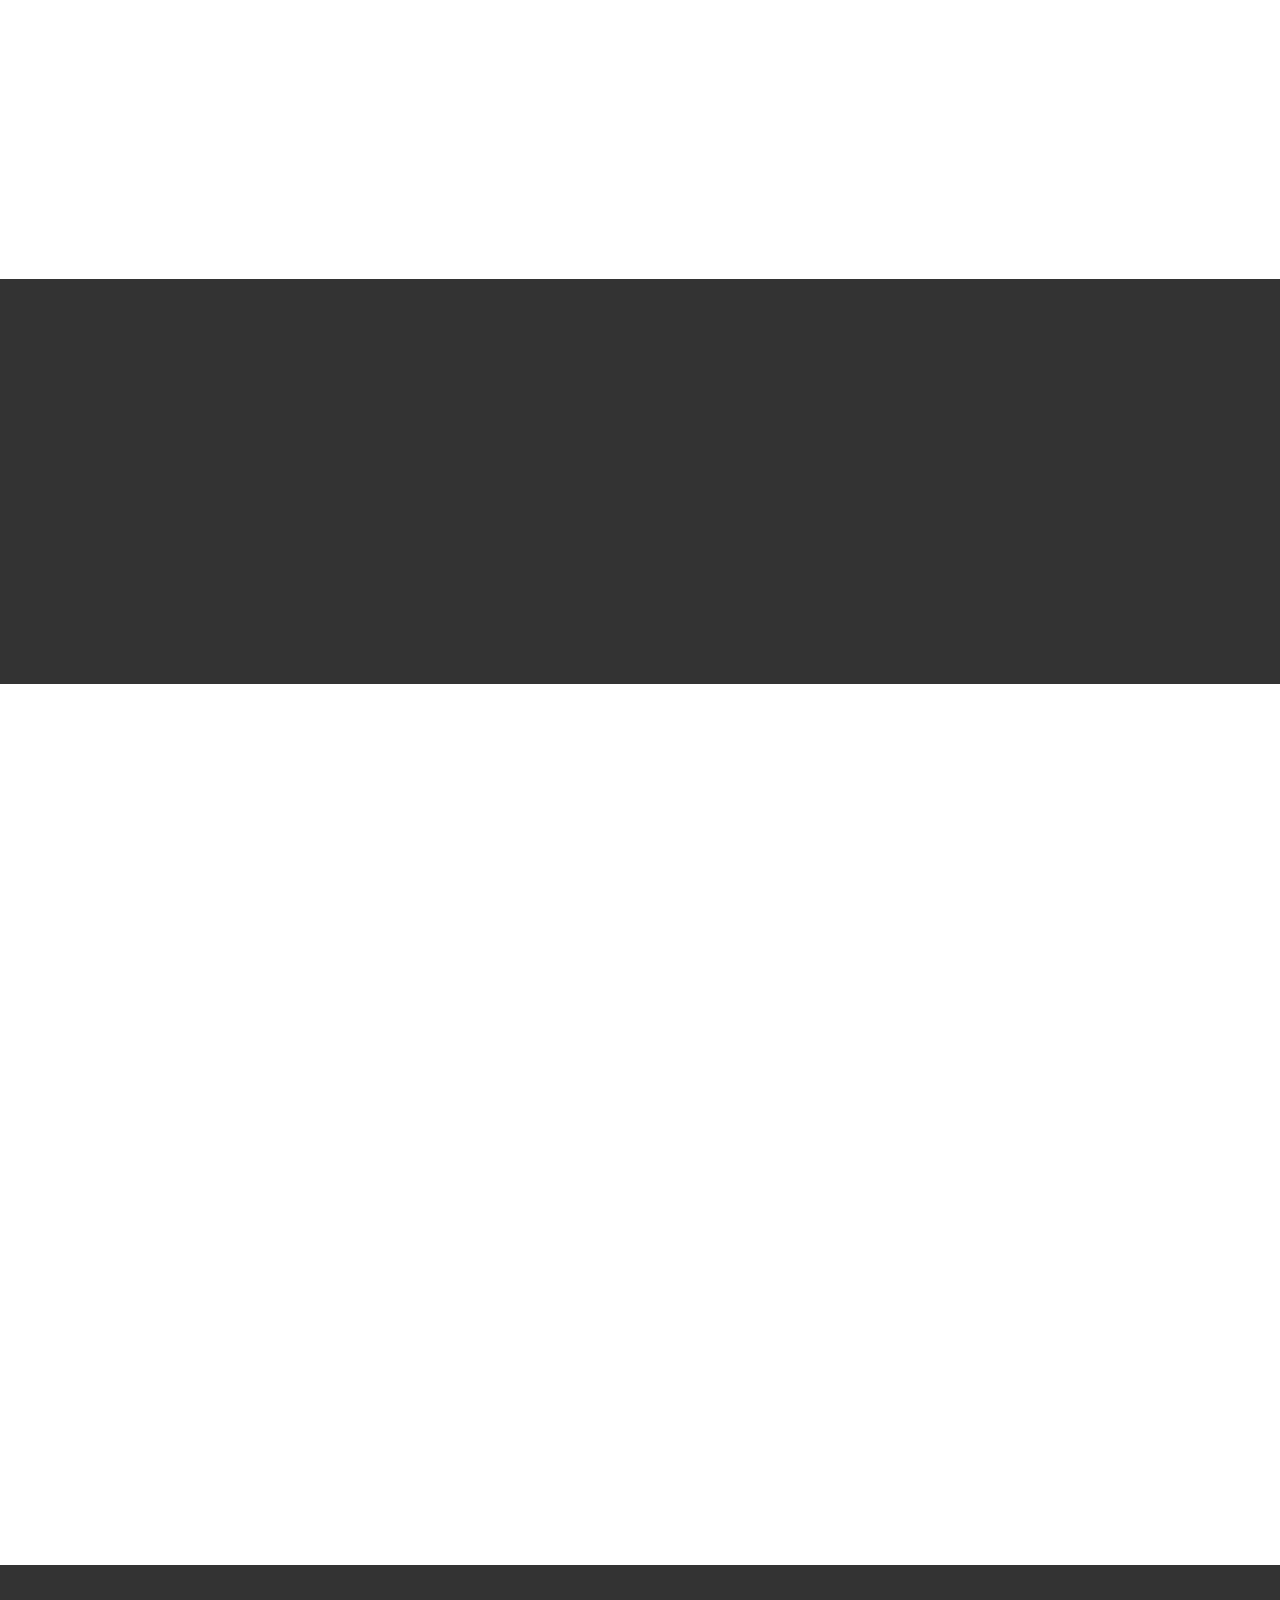
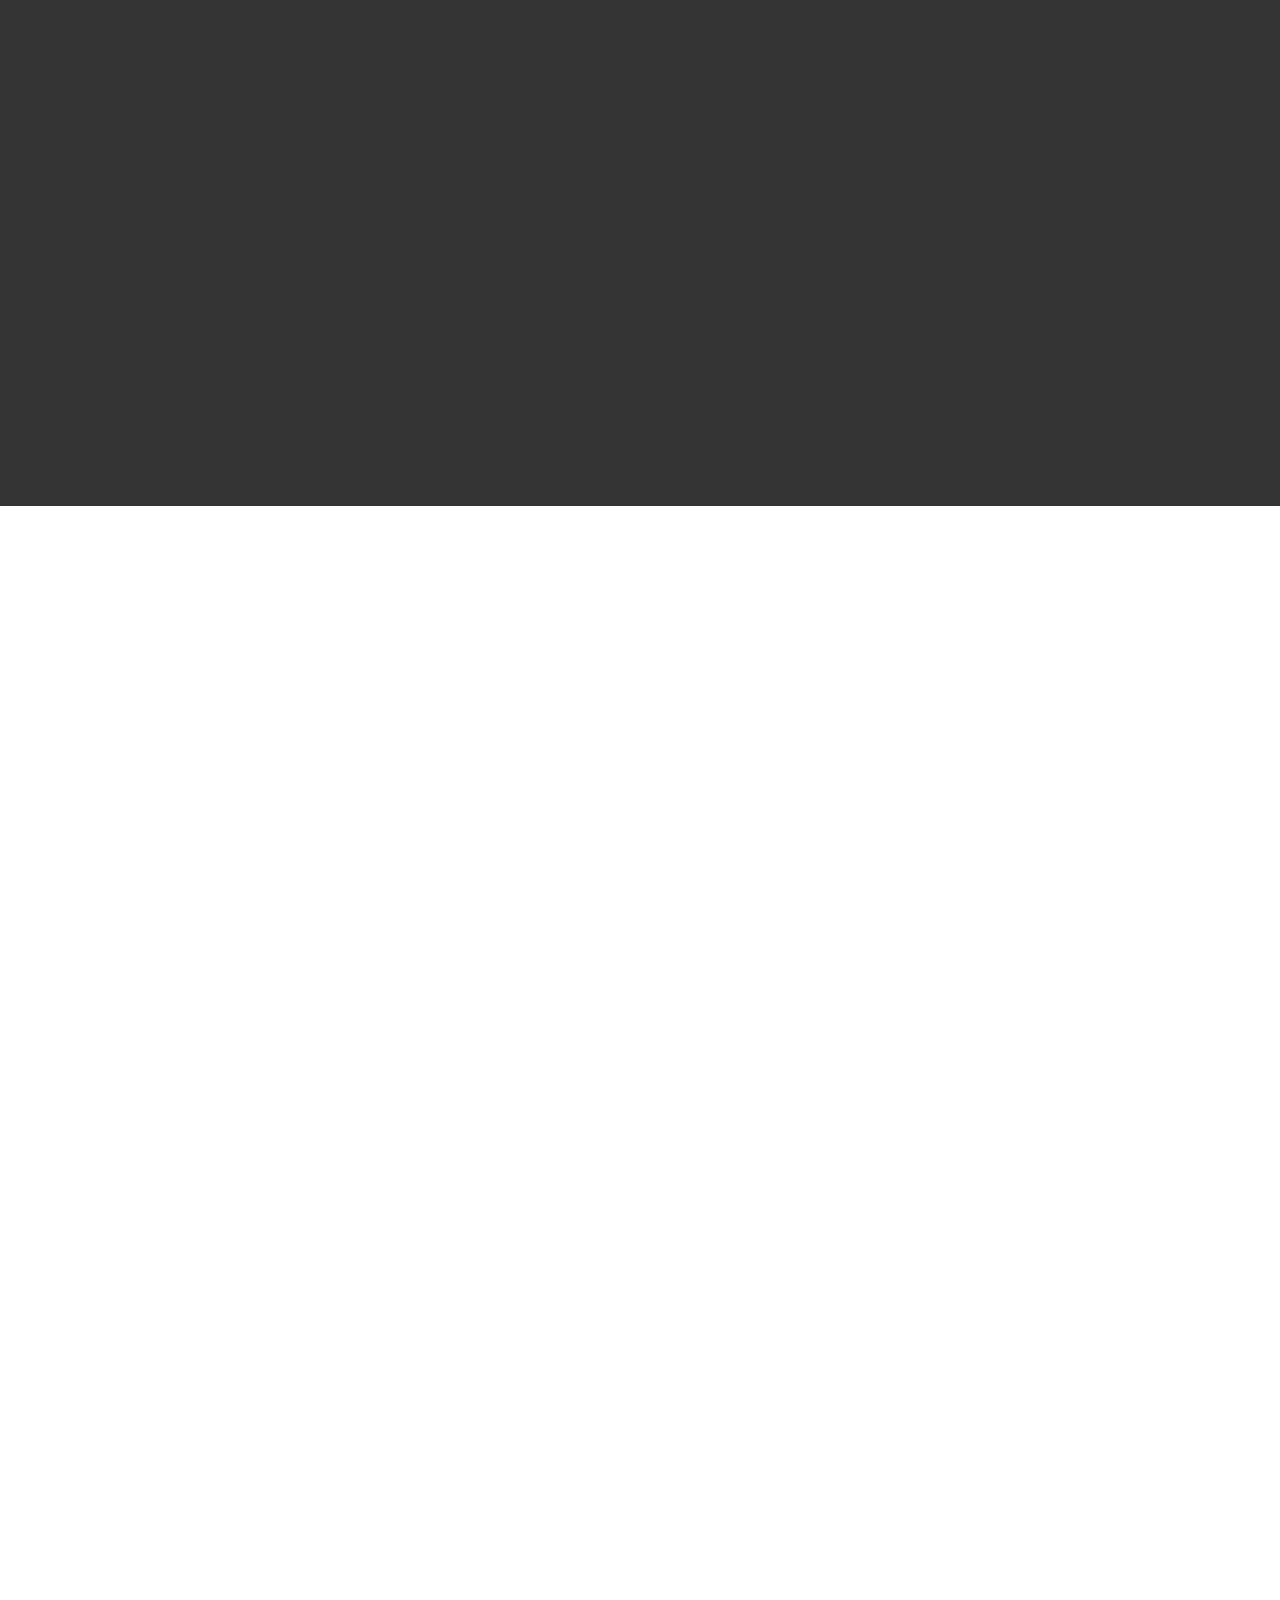
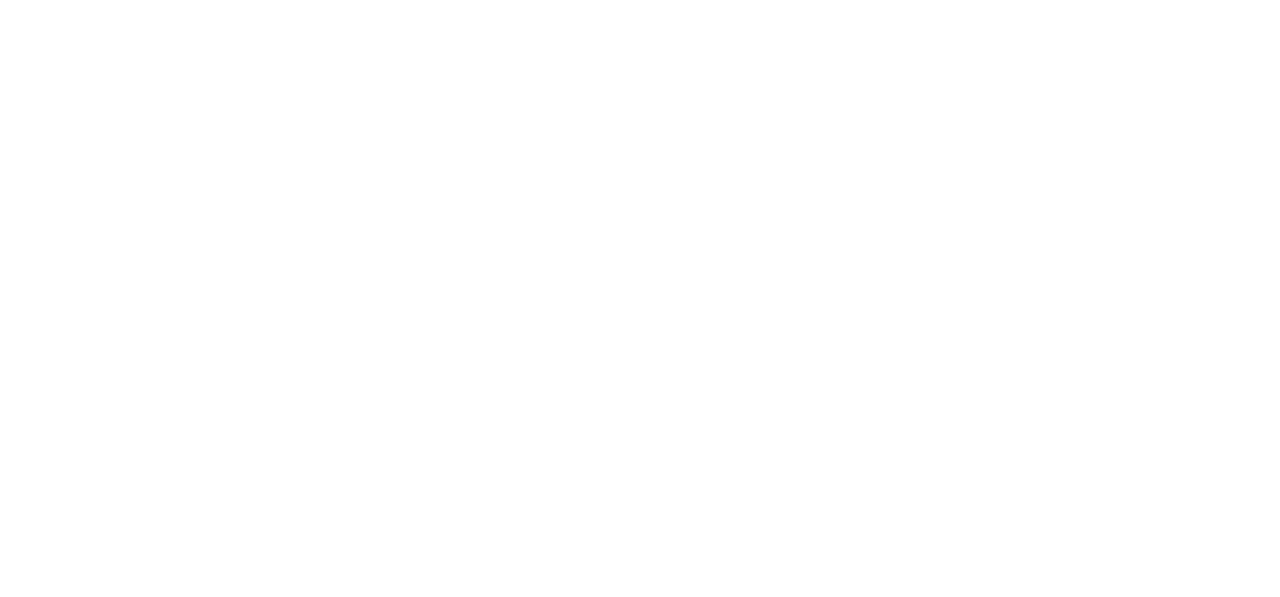
==== commit 8b14174d: "Add files via upload" ====
--- a/index.html
+++ b/index.html
@@ -237,7 +237,7 @@
                                 </div>
                                 <div class="ms-4">
                                     <h4>Energia renovável e sustentável</h4>
-                                    <span>Clita erat ipsum et lorem et sit, sed stet lorem sit clita duo justo magna dolore erat amet</span>
+                                    <span>Durante a noite ou mesmo em dias nublados, a energia elétrica funciona normalmente, pois ela continua sendo recebida pela linha de transmissão da companhia de energia elétrica. </span>
                                 </div>
                             </div>
                         </div>
--- a/css/style.css
+++ b/css/style.css
@@ -204,7 +204,7 @@
     bottom: 0;
     display: flex;
     align-items: center;
-    background: linear-gradient(to right, rgba(2, 36, 91, 1) 0%, rgba(2, 36, 91, 0) 100%);
+    background: linear-gradient(to right, rgb(143, 143, 96) 0%, rgba(2, 36, 91, 0) 100%);
     z-index: 1;
 }
 
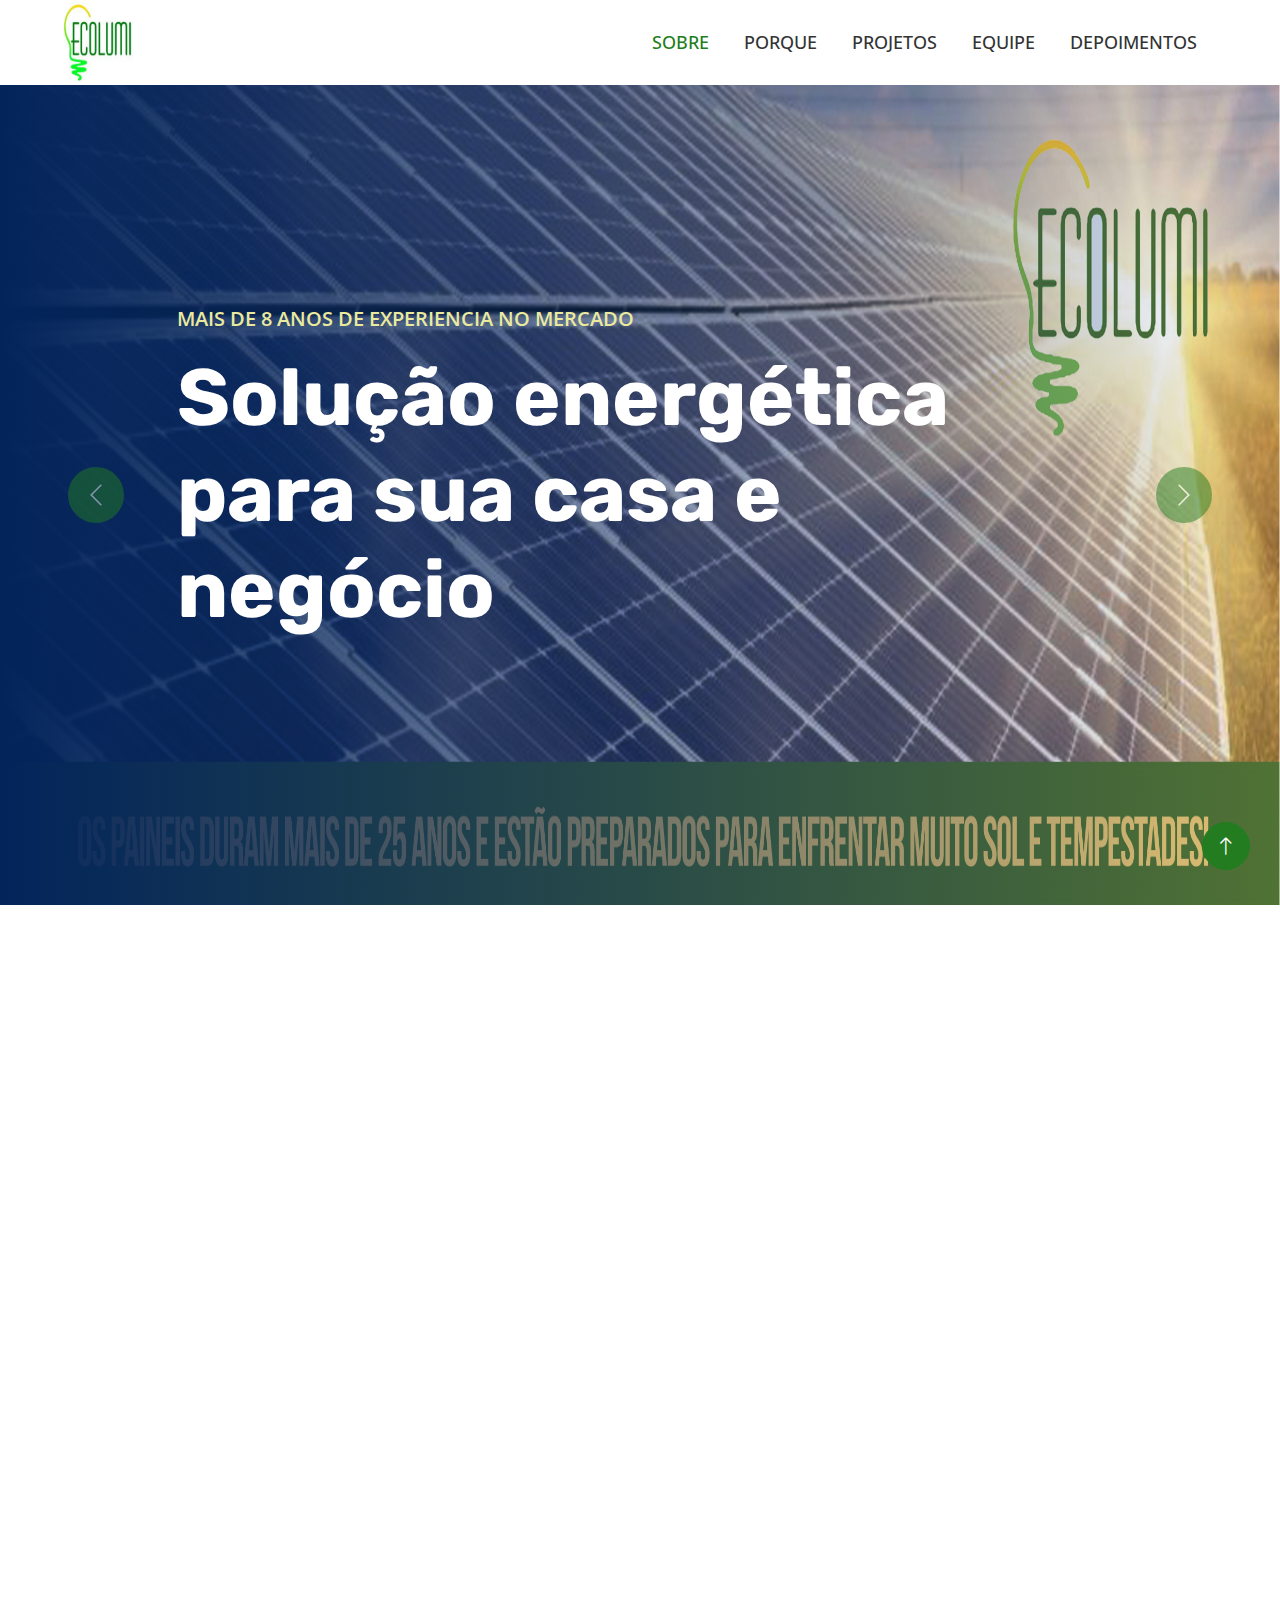
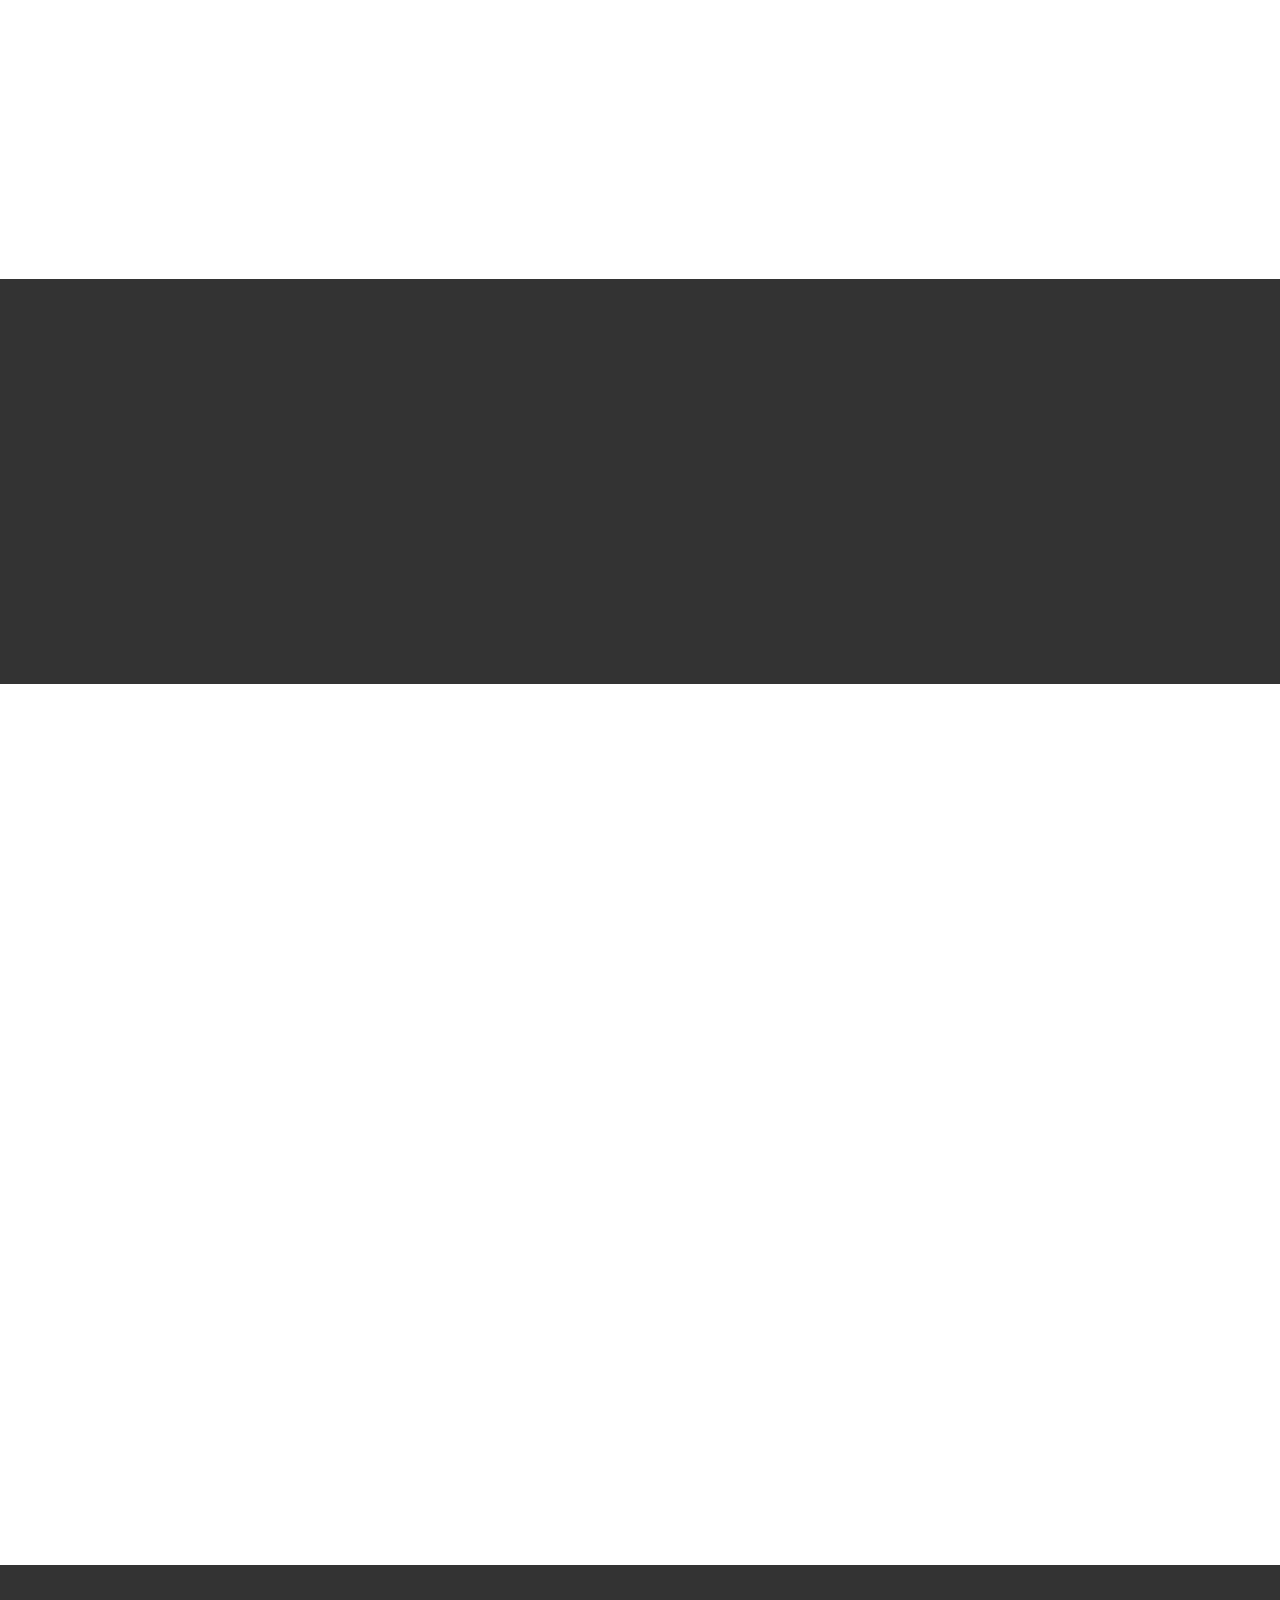
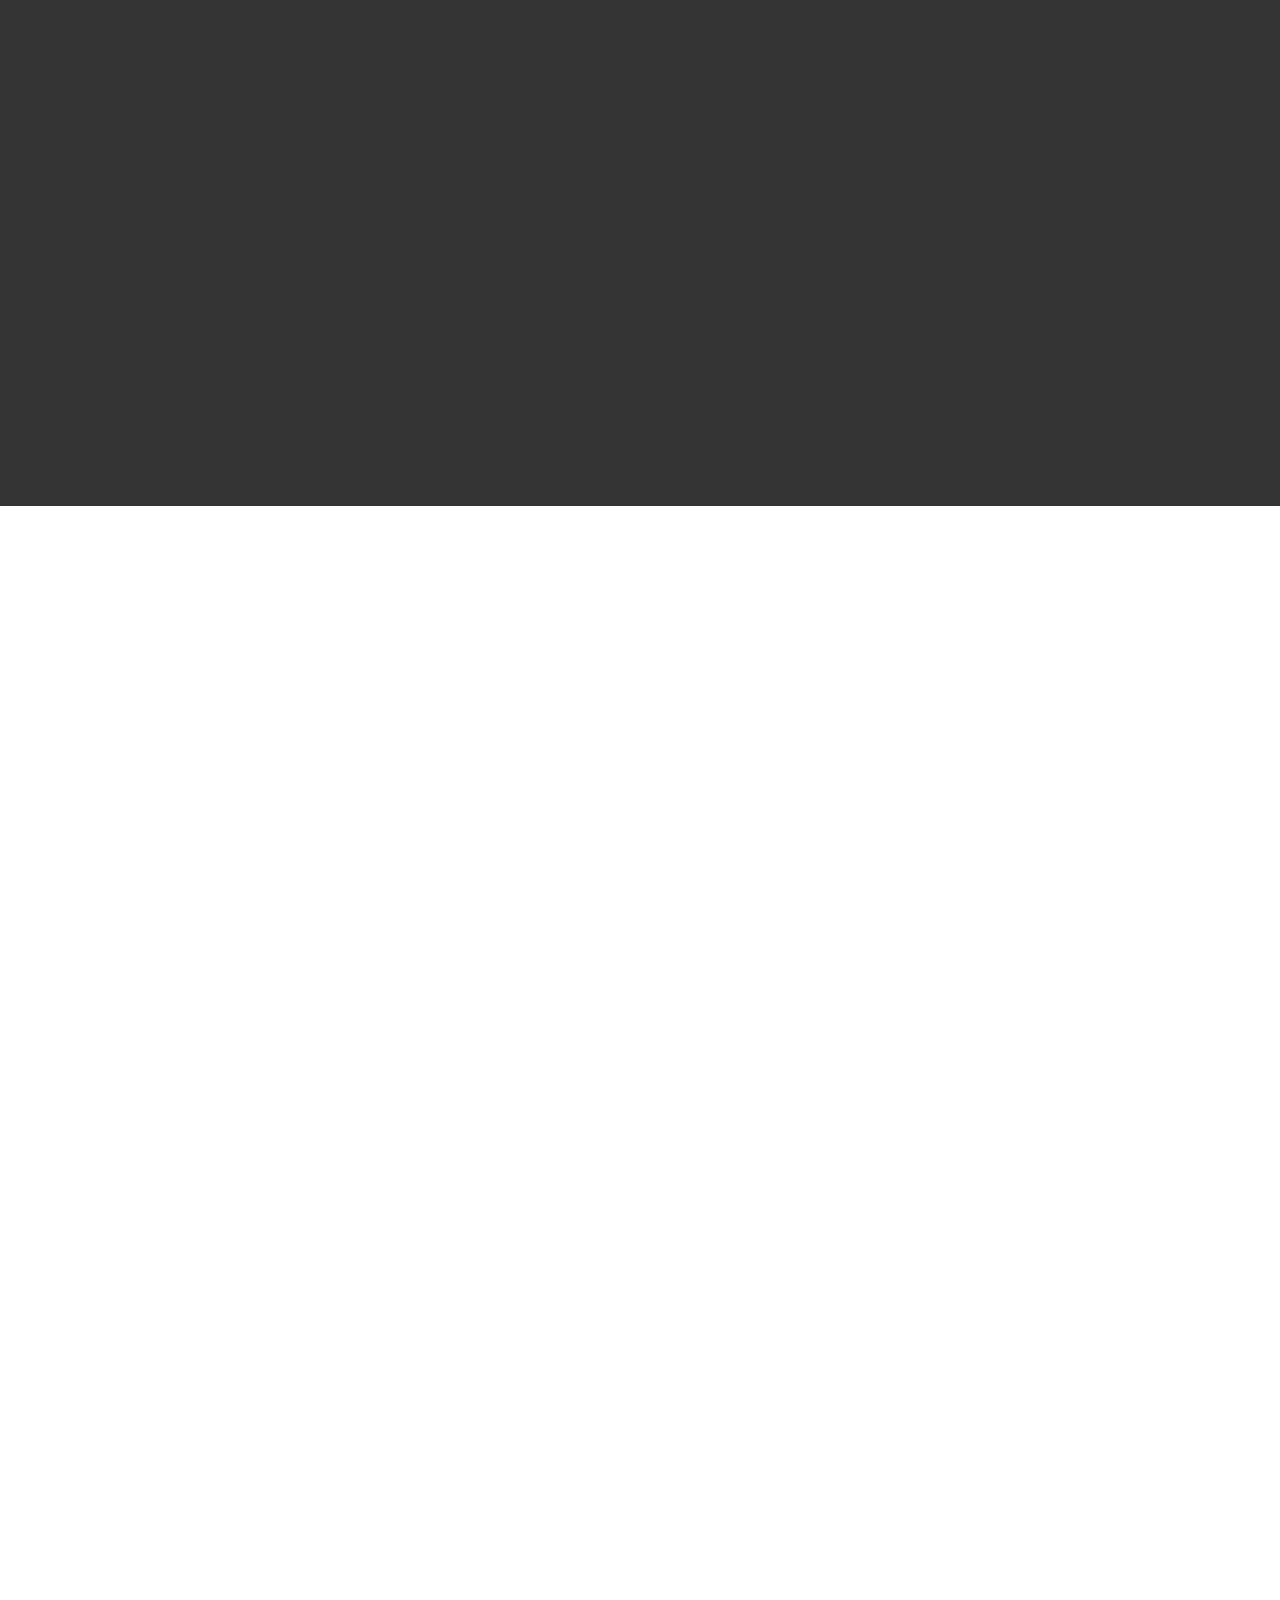
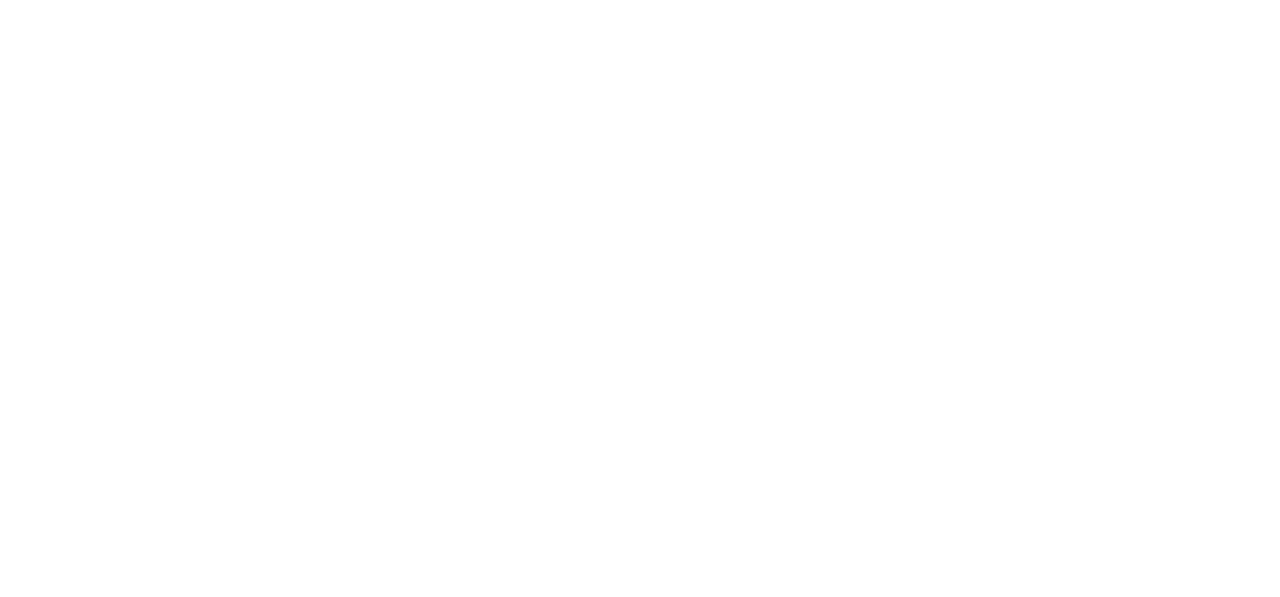
==== commit d2e7e8cd: "Add files via upload" ====
--- a/index.html
+++ b/index.html
@@ -65,7 +65,7 @@
                         <div class="container">
                             <div class="row justify-content-center">
                                 <div class="col-lg-10 text-start">
-                                    <p class="fs-5 fw-medium text-primary text-uppercase animated slideInRight">Mais de 8 anos de experiencia no mercado</p>
+                                    <p class="fs-5 fw-medium text-yellow text-uppercase animated slideInRight">Mais de 8 anos de experiencia no mercado</p>
                                     <h1 class="display-1 text-white mb-5 animated slideInRight">Solução energética para sua casa e negócio</h1>
                                 </div>
                             </div>
@@ -78,7 +78,7 @@
                         <div class="container">
                             <div class="row justify-content-center">
                                 <div class="col-lg-10 text-start">
-                                    <p class="fs-5 fw-medium text-primary text-uppercase animated slideInRight">Mais de 8 anos de experiencia no mercado</p>
+                                    <p class="fs-5 fw-medium text-yellow text-uppercase animated slideInRight">Mais de 8 anos de experiencia no mercado</p>
                                     <h1 class="display-1 text-white mb-5 animated slideInRight">Recomendado por 9 a cada 10 dentistas</h1>
                                 </div>
                             </div>
--- a/css/style.css
+++ b/css/style.css
@@ -204,13 +204,17 @@
     bottom: 0;
     display: flex;
     align-items: center;
-    background: linear-gradient(to right, rgb(143, 143, 96) 0%, rgba(2, 36, 91, 0) 100%);
+    background: linear-gradient(to right, rgb(2, 36, 91) 0%, rgba(2, 36, 91, 0) 100%);
     z-index: 1;
 }
 
 .carousel-control-prev,
 .carousel-control-next {
     width: 15%;
+}
+
+.text-yellow{
+    color: #eaea9f
 }
 
 .carousel-control-prev-icon,
